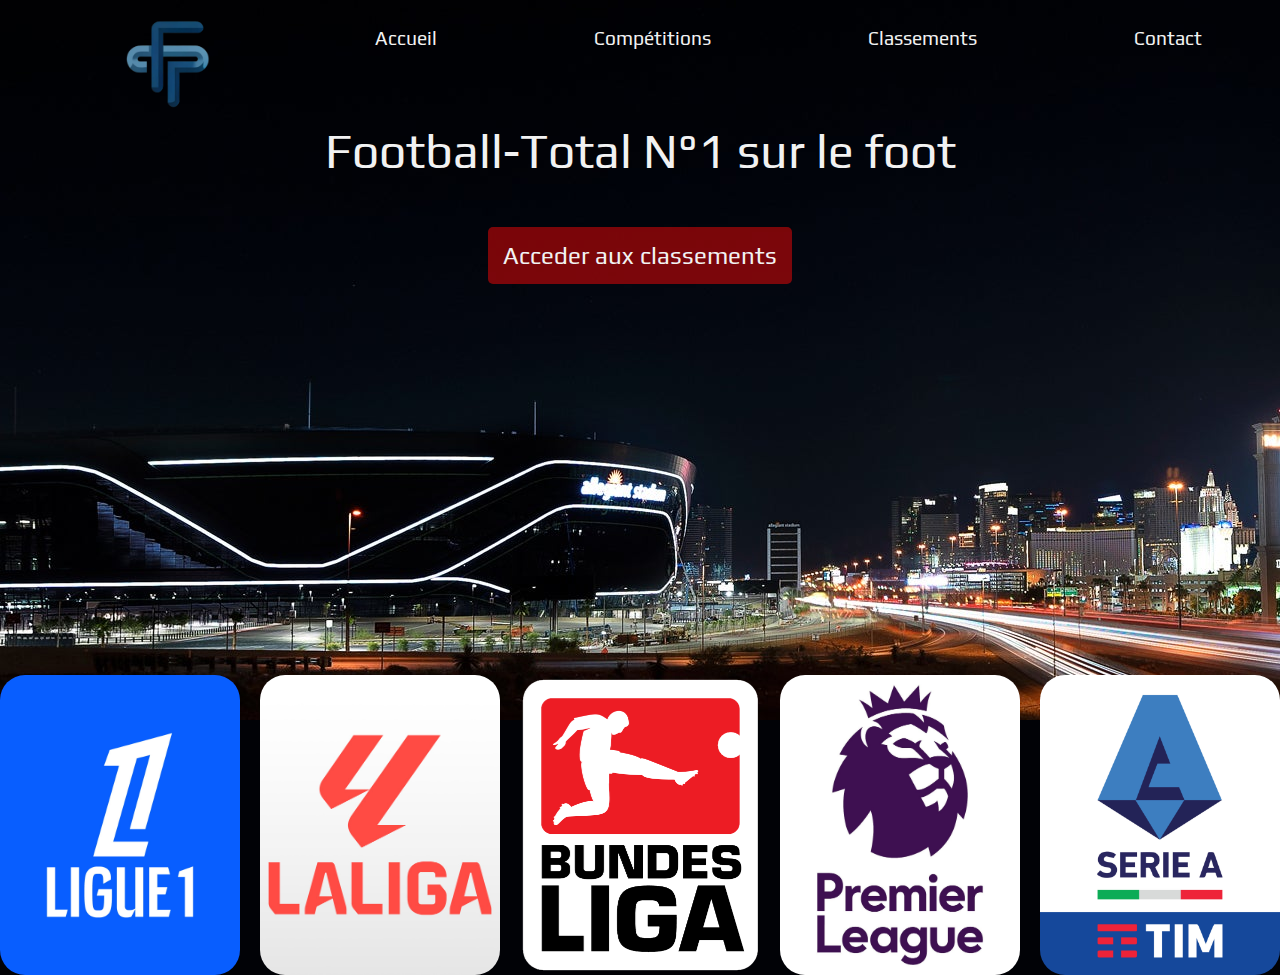
==== html/index.html @ 04791ffb "initial" ====
<!DOCTYPE html>
<html lang="fr">

<head>
    <meta charset="UTF-8">
    <meta name="viewport" content="width=device-width, initial-scale=1.0">
    <title>Football Total | Accueil</title>

    <link rel="stylesheet" href="../css/global.css">
    <link rel="stylesheet" href="../css/index.css">
</head>

<body>

    <header>
        <nav class="navbar">
            <ul class="navbar-navigator">
                <li><a class="navbar-item" href="index.html"><img src="../assets/images/logo.png" alt="logo" class="navbar-logo"></a></li>
                <li><a class="navbar-item" href="index.html">Accueil</a></li>
                <li><a class="navbar-item" href="competitions.html">Compétitions</a></li>
                <li><a class="navbar-item" href="classements.html">Classements</a></li>
                <li><a class="navbar-item" href="contact.html">Contact</a></li>
            </ul>
        </nav>

        <p class="header-title">Football-Total N°1 sur le foot</p>
        <button class="header-button">Acceder aux classements</button>

    </header>

    <main>

        <div class="card-carousel">
            <div class="card" id="ligue-1"></div>
            <div class="card" id="ligue-a"></div>
            <div class="card" id="bundesliga"></div>
            <div class="card" id="premierleague"></div>
            <div class="card" id="serie-a"></div>
        </div>

    </main>

    <footer>



    </footer>

</body>

</html>
---- css/global.css ----
/****************************** COMMON ******************************/

@import url('https://fonts.googleapis.com/css2?family=Play&display=swap');

body {
    padding: 0;
    margin: 0;

    background-color: #010206;
}
.title {}

p {}

h1 {
    font-family: "Play", sans-serif;
    font-size: 3em;
    color: #F20707;
}

h2 {}

div {}


/****************************** NAVBAR ******************************/
.navbar-item {
    font-family: "Play", sans-serif;
    font-size: larger;
    
    color: #F2F2F2;
    text-decoration: none;
}

.navbar-navigator {

    display: flex;
    justify-content: space-around;
    align-items: center;
    list-style: none;

    height: 100%;
    margin: 0;
}

.navbar {
    background-position: center;
    height: 75px;
}

.navbar-logo {
    margin-top: 50px;
    width: 100px;
}

/****************************** HEADER ******************************/
header {
    margin: 0;
    padding: 0;

    height: 80vh;

    background-image: url("../assets/images/background-header.jpg");
    background-position: bottom;

    text-align: center;
}

.header-title {
    font-family: "Play", sans-serif;
    font-size: 3em;
    color: #F2F2F2;
}

.header-button {
    font-family: "Play", sans-serif;
    font-size: 1.5em;
    color: #F2F2F2;
    background-color: #f2070781;
    border: none;
    border-radius: 5px;
    padding: 15px;
}
---- css/index.css ----
.card-carousel {
    width: 100%;
    display: flex;
    justify-content: center;
    align-items: center;
    gap: 20px;

    position: absolute;

    top: 75vh;
}

.card {
    width: 250px;
    height: 300px;

    cursor: pointer;

    border-radius: 25px;
}

.card:hover {
    transform: scale(1.05);
    transition: transform 0.5s ease-in-out;
    filter: blur(0.1px);
}

#ligue-1 {
    background-image: url("../assets/images/logo-ligue1.png");
    background-size: cover;
    background-position: center;
}

#ligue-a {
    background-image: url("../assets/images/logo-liguea.jpg");
    background-size: cover;
    background-position: center;
}

#bundesliga {
    background-image: url("../assets/images/logo-bundesliga.png");
    background-size: cover;
    background-position: center;
}

#premierleague {
    background-image: url("../assets/images/logo-premierleague.jpg");
    background-size: cover;
    background-position: center;
}

#serie-a {
    background-image: url("../assets/images/logo-serie-a.jpg");
    background-size: cover;
    background-position: center;
}
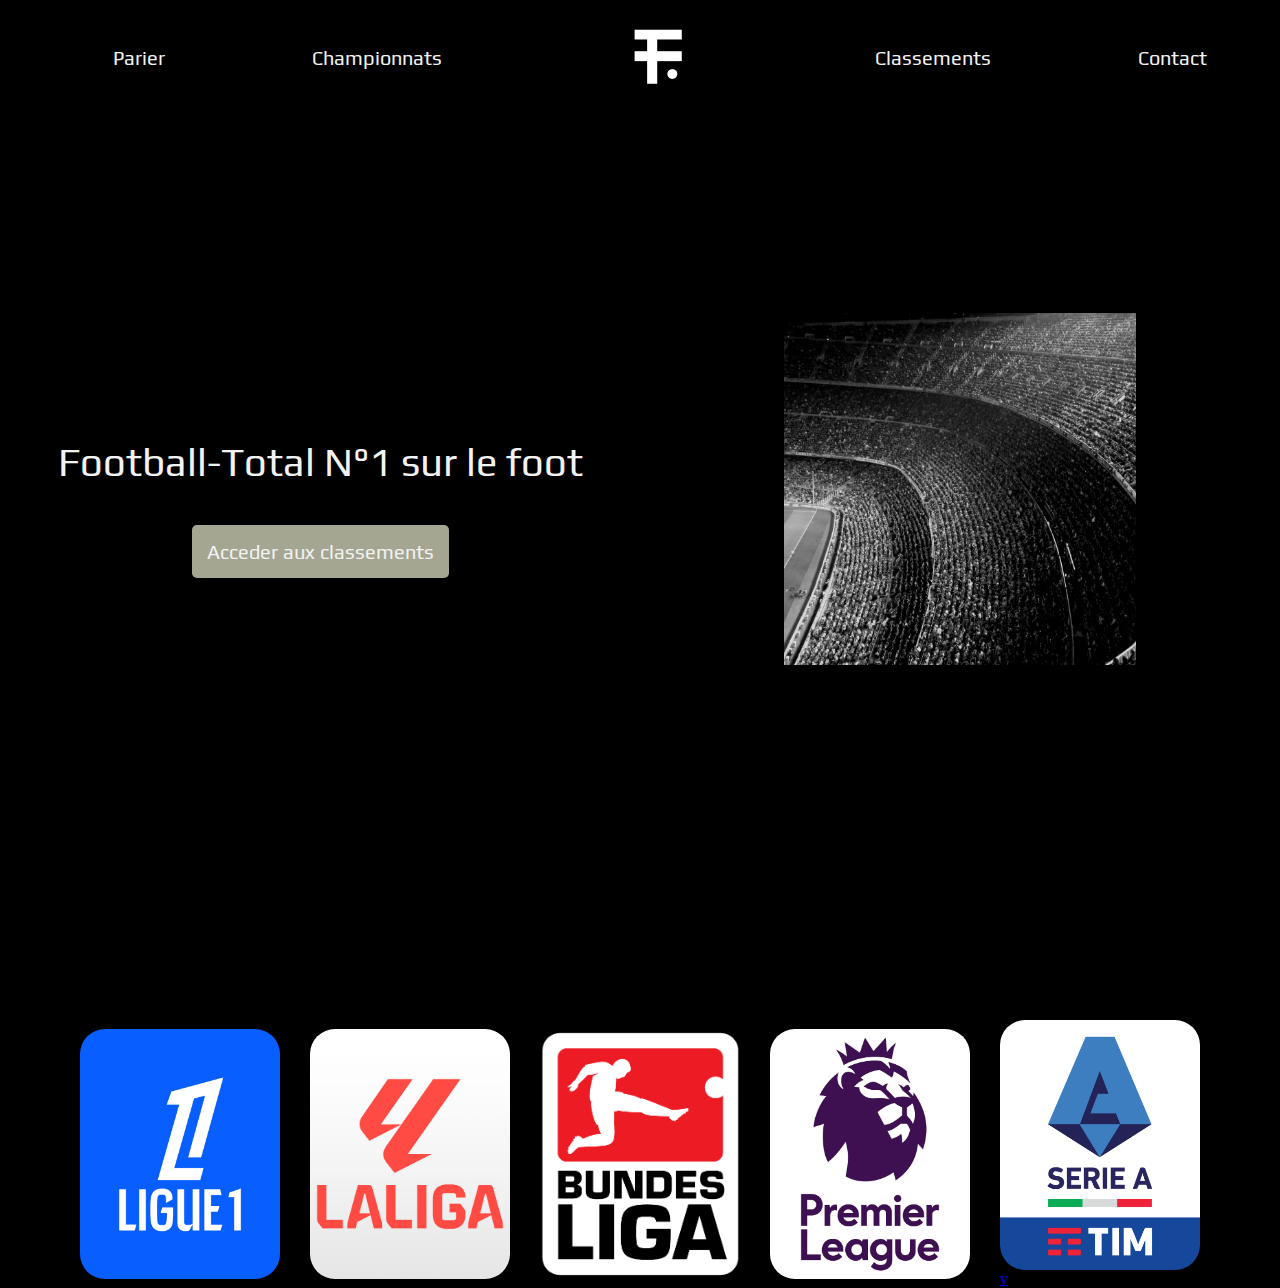
==== commit 206c5bde: "Oui Maximmmmme" ====
--- a/html/index.html
+++ b/html/index.html
@@ -15,29 +15,34 @@
     <header>
         <nav class="navbar">
             <ul class="navbar-navigator">
+                <li><a class="navbar-item" href="paris.html">Parier</a></li>
+                <li><a class="navbar-item" href="championnats.html">Championnats</a></li>
                 <li><a class="navbar-item" href="index.html"><img src="../assets/images/logo.png" alt="logo" class="navbar-logo"></a></li>
-                <li><a class="navbar-item" href="index.html">Accueil</a></li>
-                <li><a class="navbar-item" href="competitions.html">Compétitions</a></li>
                 <li><a class="navbar-item" href="classements.html">Classements</a></li>
                 <li><a class="navbar-item" href="contact.html">Contact</a></li>
             </ul>
         </nav>
 
-        <p class="header-title">Football-Total N°1 sur le foot</p>
-        <button class="header-button">Acceder aux classements</button>
+        <div class="header-banner">
+            <div>
+                <p class="header-title">Football-Total N°1 sur le foot</p>
+                <button class="header-button">Acceder aux classements</button>
+            </div>
+            <img src="../assets/images/background-header.png" alt="header-image" class="header-image">
+        </div>
 
     </header>
 
     <main>
+        <h1>Les championnats</h1>
 
         <div class="card-carousel">
-            <div class="card" id="ligue-1"></div>
-            <div class="card" id="ligue-a"></div>
-            <div class="card" id="bundesliga"></div>
-            <div class="card" id="premierleague"></div>
-            <div class="card" id="serie-a"></div>
+            <a href="./championnats.html#but-ligue1"><div class="card" id="ligue-1"></div></a>
+            <a href="./championnats.html#but-liga"><div class="card" id="ligue-a"></div></a>
+            <a href="./championnats.html#but-bundesliga"><div class="card" id="bundesliga"></div></a>
+            <a href="./championnats.html#but-premierleague"><div class="card" id="premierleague"></div></a>
+            <a href="./championnats.html#but-seriea"><div class="card" id="serie-a"></div>v
         </div>
-
     </main>
 
     <footer>
--- a/css/global.css
+++ b/css/global.css
@@ -1,21 +1,31 @@
 /****************************** COMMON ******************************/
 
 @import url('https://fonts.googleapis.com/css2?family=Play&display=swap');
+@import url('https://fonts.googleapis.com/css2?family=Cabin:ital,wght@0,400..700;1,400..700&display=swap');
+@import url('https://fonts.googleapis.com/css2?family=Cabin:ital,wght@0,400..700;1,400..700&family=Heebo:wght@100..900&display=swap');
+
+html {
+    scroll-behavior: smooth;
+}
 
 body {
     padding: 0;
     margin: 0;
 
-    background-color: #010206;
+    background-color: black;
 }
-.title {}
+
+.title {
+    color: white;
+    text-align: center;
+}
 
 p {}
 
 h1 {
     font-family: "Play", sans-serif;
     font-size: 3em;
-    color: #F20707;
+    color: #000000;
 }
 
 h2 {}
@@ -26,8 +36,8 @@
 /****************************** NAVBAR ******************************/
 .navbar-item {
     font-family: "Play", sans-serif;
-    font-size: larger;
-    
+    font-size: 20px;
+
     color: #F2F2F2;
     text-decoration: none;
 }
@@ -41,43 +51,15 @@
 
     height: 100%;
     margin: 0;
+
 }
 
 .navbar {
     background-position: center;
     height: 75px;
+    padding-top: 20px;
 }
 
 .navbar-logo {
-    margin-top: 50px;
-    width: 100px;
-}
-
-/****************************** HEADER ******************************/
-header {
-    margin: 0;
-    padding: 0;
-
-    height: 80vh;
-
-    background-image: url("../assets/images/background-header.jpg");
-    background-position: bottom;
-
-    text-align: center;
-}
-
-.header-title {
-    font-family: "Play", sans-serif;
-    font-size: 3em;
-    color: #F2F2F2;
-}
-
-.header-button {
-    font-family: "Play", sans-serif;
-    font-size: 1.5em;
-    color: #F2F2F2;
-    background-color: #f2070781;
-    border: none;
-    border-radius: 5px;
-    padding: 15px;
+    width: 140px;
 }--- a/css/index.css
+++ b/css/index.css
@@ -3,32 +3,24 @@
     display: flex;
     justify-content: center;
     align-items: center;
-    gap: 20px;
-
-    position: absolute;
-
-    top: 75vh;
+    gap: 30px;
 }
 
 .card {
-    width: 250px;
-    height: 300px;
+    width: 200px;
+    height: 250px;
 
     cursor: pointer;
 
     border-radius: 25px;
-}
-
-.card:hover {
-    transform: scale(1.05);
-    transition: transform 0.5s ease-in-out;
-    filter: blur(0.1px);
+    overflow: hidden;
 }
 
 #ligue-1 {
     background-image: url("../assets/images/logo-ligue1.png");
     background-size: cover;
     background-position: center;
+    
 }
 
 #ligue-a {
@@ -41,6 +33,7 @@
     background-image: url("../assets/images/logo-bundesliga.png");
     background-size: cover;
     background-position: center;
+
 }
 
 #premierleague {
@@ -53,4 +46,58 @@
     background-image: url("../assets/images/logo-serie-a.jpg");
     background-size: cover;
     background-position: center;
+
+}
+
+/****************************** HEADER ******************************/
+
+header {
+    margin: 0;
+    padding: 0;
+
+    height: 100vh;
+
+    text-align: center;
+    background-color: black;
+}
+
+
+.header-banner {
+    display: grid;
+    grid-template-columns: 1fr 1fr;
+    /* center the items vertical */
+    align-items: center;
+    /* center the items horizontal */
+    justify-items: center;
+    height: 87.5%;
+}
+
+.header-title {
+    font-family: "Play", sans-serif;
+    font-size: 40px;
+    color: #F2F2F2;
+}
+
+.header-button {
+    font-family: "Play", sans-serif;
+    font-size: 1.25em;
+    color: #F2F2F2;
+    background-color: #feffdfa6;
+    border: none;
+    border-radius: 5px;
+    padding: 15px;
+}
+
+.header-button:hover{
+    opacity: 1;
+    background-color: rgb(255, 255, 255);
+    color: #000000 ;
+    transform: scale(1.05);
+    transition: ease-in-out 0.5s;
+    cursor: pointer;
+}
+
+.header-image {
+    width: 55%;
+    margin: 0 auto;
 }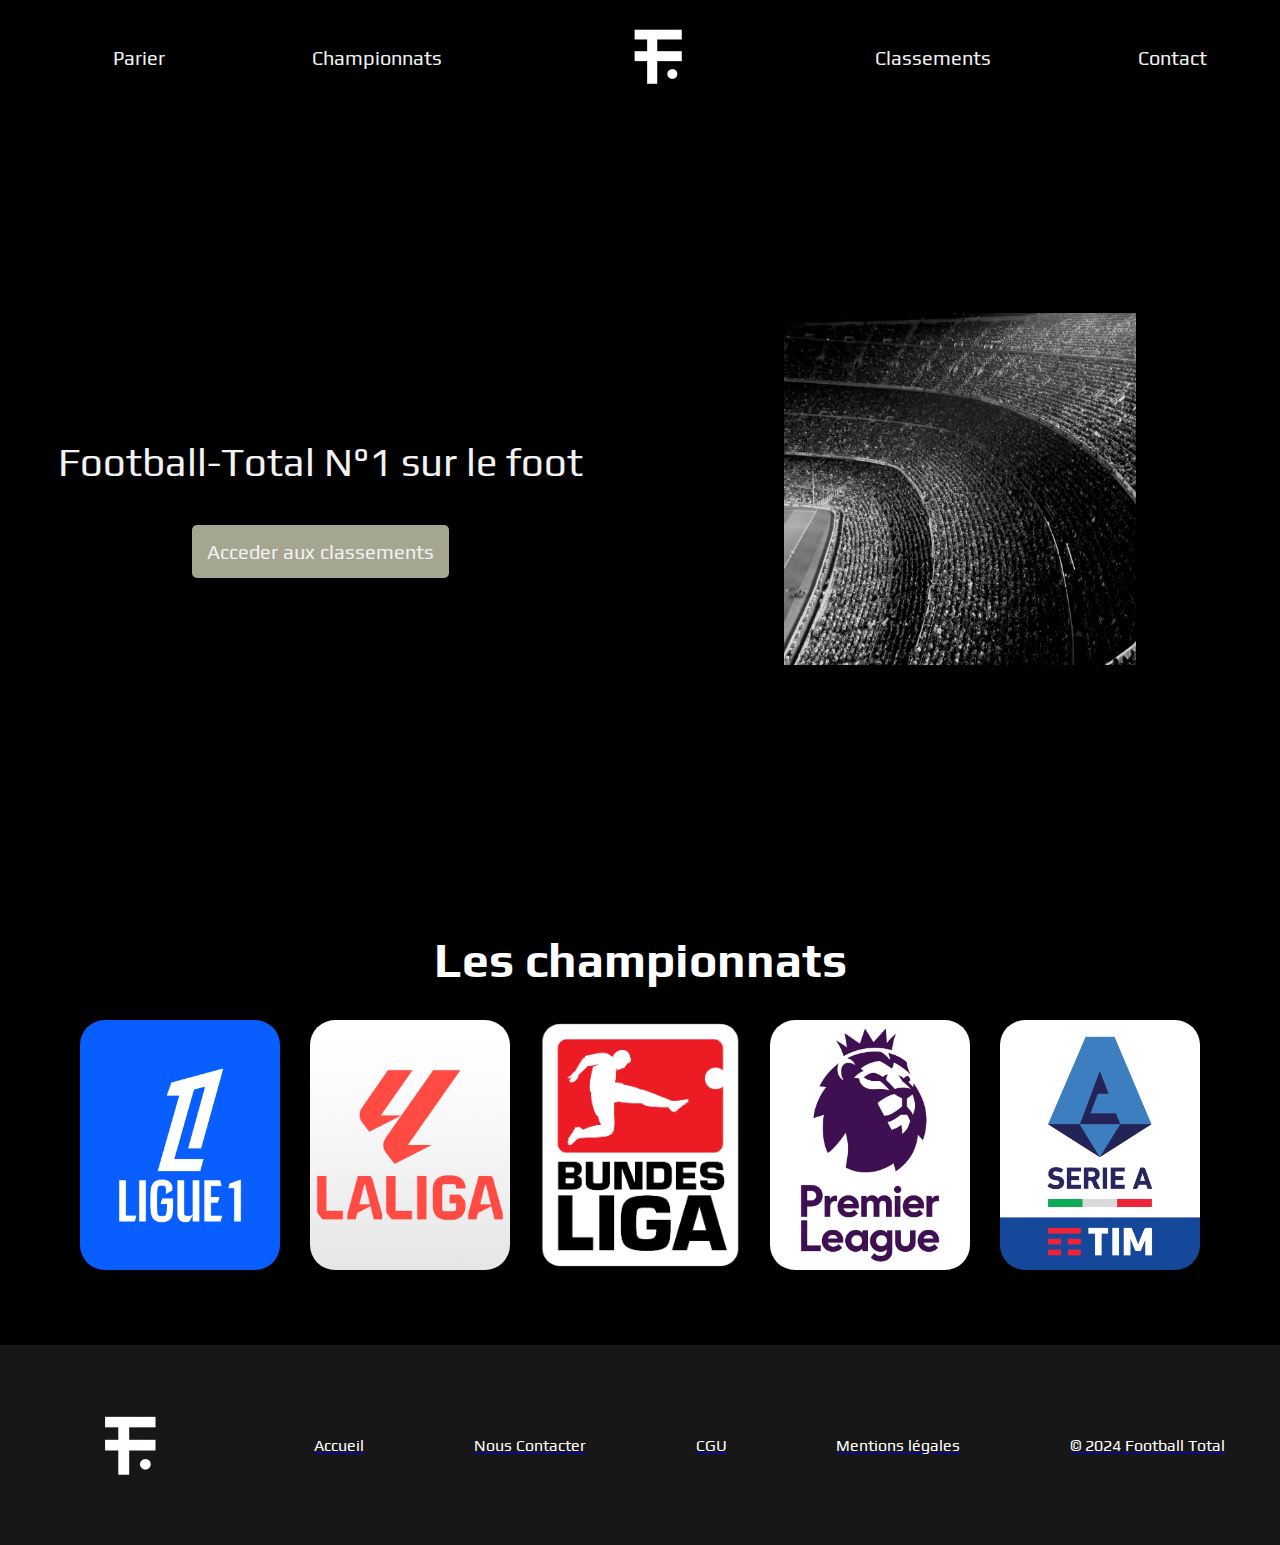
==== commit 8ab78127: "Add footer" ====
--- a/html/index.html
+++ b/html/index.html
@@ -17,7 +17,8 @@
             <ul class="navbar-navigator">
                 <li><a class="navbar-item" href="paris.html">Parier</a></li>
                 <li><a class="navbar-item" href="championnats.html">Championnats</a></li>
-                <li><a class="navbar-item" href="index.html"><img src="../assets/images/logo.png" alt="logo" class="navbar-logo"></a></li>
+                <li><a class="navbar-item" href="index.html"><img src="../assets/images/logo.png" alt="logo"
+                            class="navbar-logo"></a></li>
                 <li><a class="navbar-item" href="classements.html">Classements</a></li>
                 <li><a class="navbar-item" href="contact.html">Contact</a></li>
             </ul>
@@ -37,18 +38,30 @@
         <h1>Les championnats</h1>
 
         <div class="card-carousel">
-            <a href="./championnats.html#but-ligue1"><div class="card" id="ligue-1"></div></a>
-            <a href="./championnats.html#but-liga"><div class="card" id="ligue-a"></div></a>
-            <a href="./championnats.html#but-bundesliga"><div class="card" id="bundesliga"></div></a>
-            <a href="./championnats.html#but-premierleague"><div class="card" id="premierleague"></div></a>
-            <a href="./championnats.html#but-seriea"><div class="card" id="serie-a"></div>v
+            <a href="./championnats.html#but-ligue1">
+                <div class="card" id="ligue-1"></div>
+            </a>
+            <a href="./championnats.html#but-liga">
+                <div class="card" id="ligue-a"></div>
+            </a>
+            <a href="./championnats.html#but-bundesliga">
+                <div class="card" id="bundesliga"></div>
+            </a>
+            <a href="./championnats.html#but-premierleague">
+                <div class="card" id="premierleague"></div>
+            </a>
+            <a href="./championnats.html#but-seriea">
+                <div class="card" id="serie-a"></div>
         </div>
     </main>
 
     <footer>
-
-
-
+        <img src="../assets/images/logo.png" alt="logo" class="footer-logo">
+        <p>Accueil</p>
+        <p>Nous Contacter</p>
+        <p>CGU</p>
+        <p>Mentions légales</p>
+        <p>© 2024 Football Total</p>
     </footer>
 
 </body>
--- a/css/global.css
+++ b/css/global.css
@@ -15,6 +15,25 @@
     background-color: black;
 }
 
+footer {
+    height: 200px;
+    background-color: rgb(23, 23, 23);
+    display: flex;
+    justify-content: space-around;
+    align-items: center;
+    margin-top: 75px;
+}
+
+footer p {
+    color: white;
+    font-family: "Play", sans-serif;
+    text-decoration: none;
+}
+
+footer img {
+    width: 150px;
+}
+
 .title {
     color: white;
     text-align: center;
@@ -25,7 +44,8 @@
 h1 {
     font-family: "Play", sans-serif;
     font-size: 3em;
-    color: #000000;
+    color: white;
+    text-align: center;
 }
 
 h2 {}
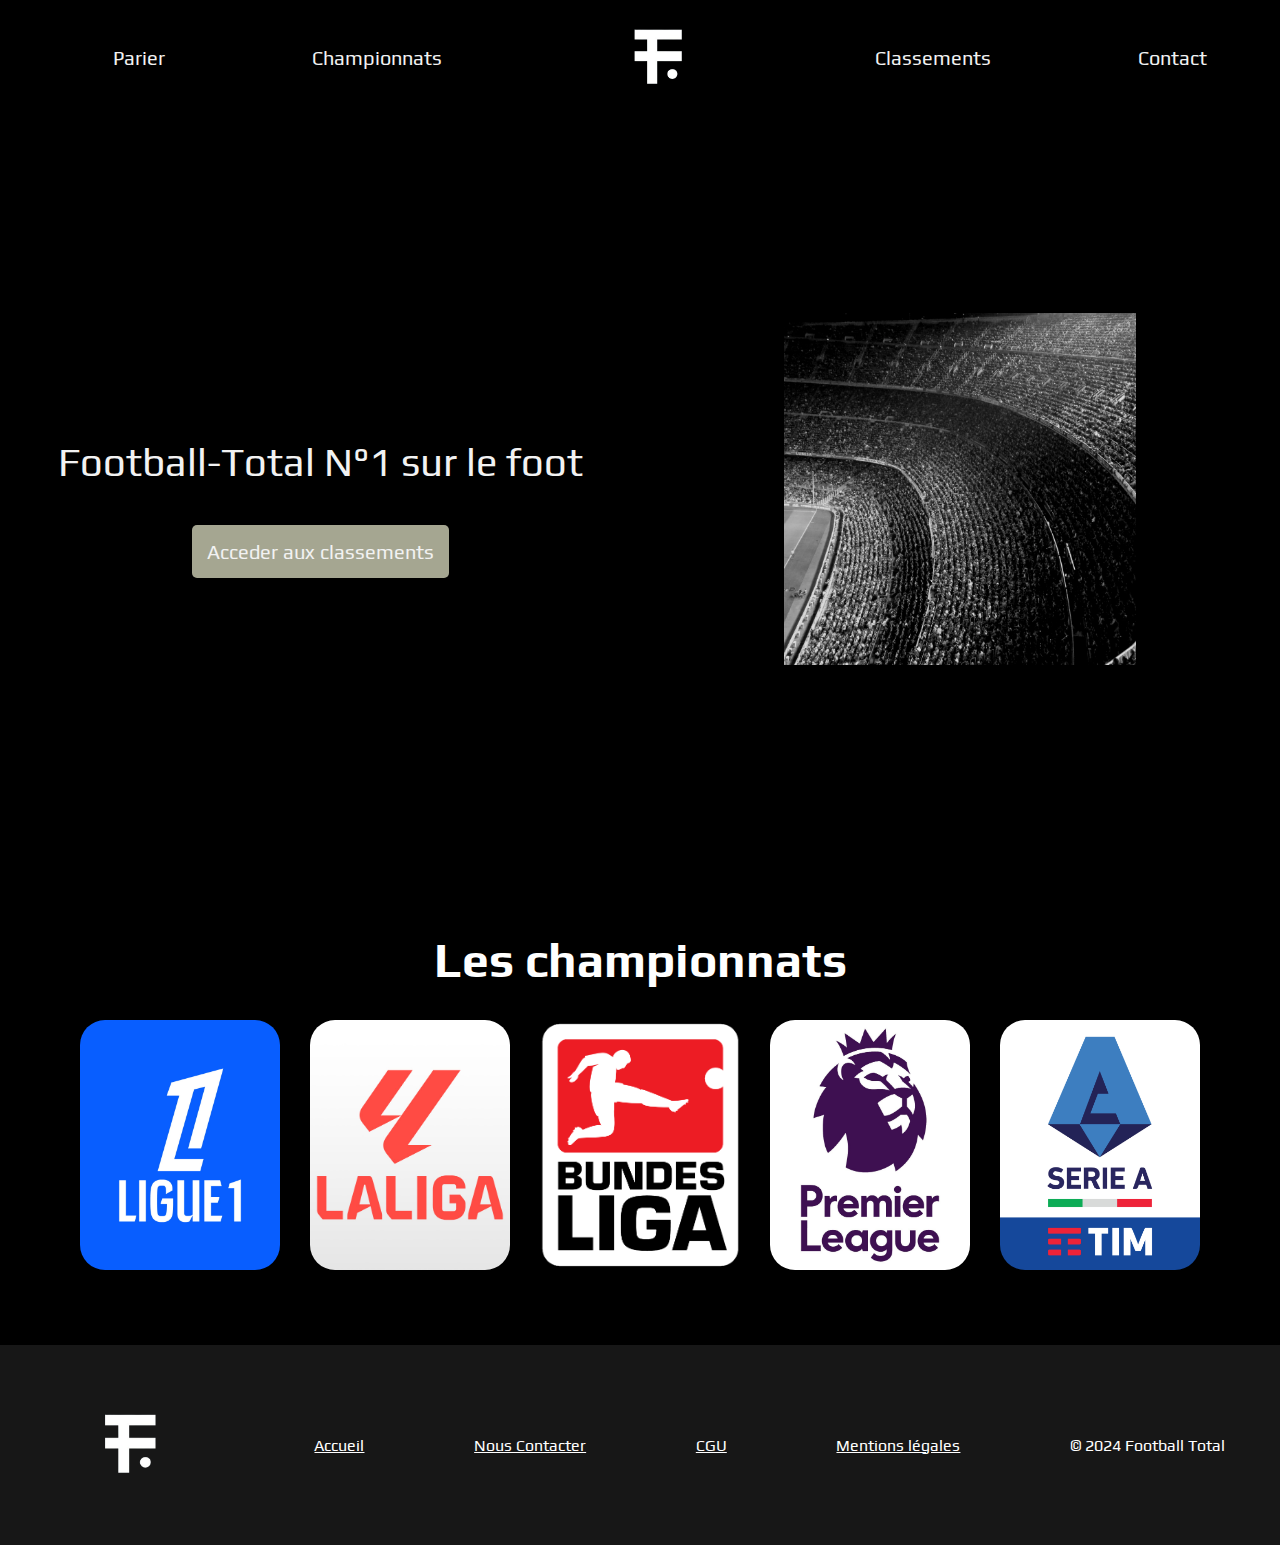
==== commit 19346d37: "Rendu" ====
--- a/html/index.html
+++ b/html/index.html
@@ -5,6 +5,8 @@
     <meta charset="UTF-8">
     <meta name="viewport" content="width=device-width, initial-scale=1.0">
     <title>Football Total | Accueil</title>
+
+    <link rel="icon" type="image/x-icon" href="../assets/images/logo.png">
 
     <link rel="stylesheet" href="../css/global.css">
     <link rel="stylesheet" href="../css/index.css">
@@ -27,7 +29,9 @@
         <div class="header-banner">
             <div>
                 <p class="header-title">Football-Total N°1 sur le foot</p>
-                <button class="header-button">Acceder aux classements</button>
+                <a href="/html/classements.html">
+                    <button class="header-button">Acceder aux classements</button>
+                </a>
             </div>
             <img src="../assets/images/background-header.png" alt="header-image" class="header-image">
         </div>
@@ -57,10 +61,10 @@
 
     <footer>
         <img src="../assets/images/logo.png" alt="logo" class="footer-logo">
-        <p>Accueil</p>
-        <p>Nous Contacter</p>
-        <p>CGU</p>
-        <p>Mentions légales</p>
+        <a href="/">Accueil</a>
+        <a href="/html/contact.html">Nous Contacter</a>
+        <a href="https://www.google.com">CGU</a>
+        <a href="https://www.google.com">Mentions légales</a>
         <p>© 2024 Football Total</p>
     </footer>
 
--- a/css/global.css
+++ b/css/global.css
@@ -24,10 +24,14 @@
     margin-top: 75px;
 }
 
+footer a{
+    color: white;
+    font-family: "Play", sans-serif;
+}
+
 footer p {
     color: white;
     font-family: "Play", sans-serif;
-    text-decoration: none;
 }
 
 footer img {
@@ -82,4 +86,13 @@
 
 .navbar-logo {
     width: 140px;
+}
+
+
+.contact-container {
+    width: 75%;
+    margin: auto;
+    color: white;
+    font-family: "Play", sans-serif;
+    text-align: center;
 }